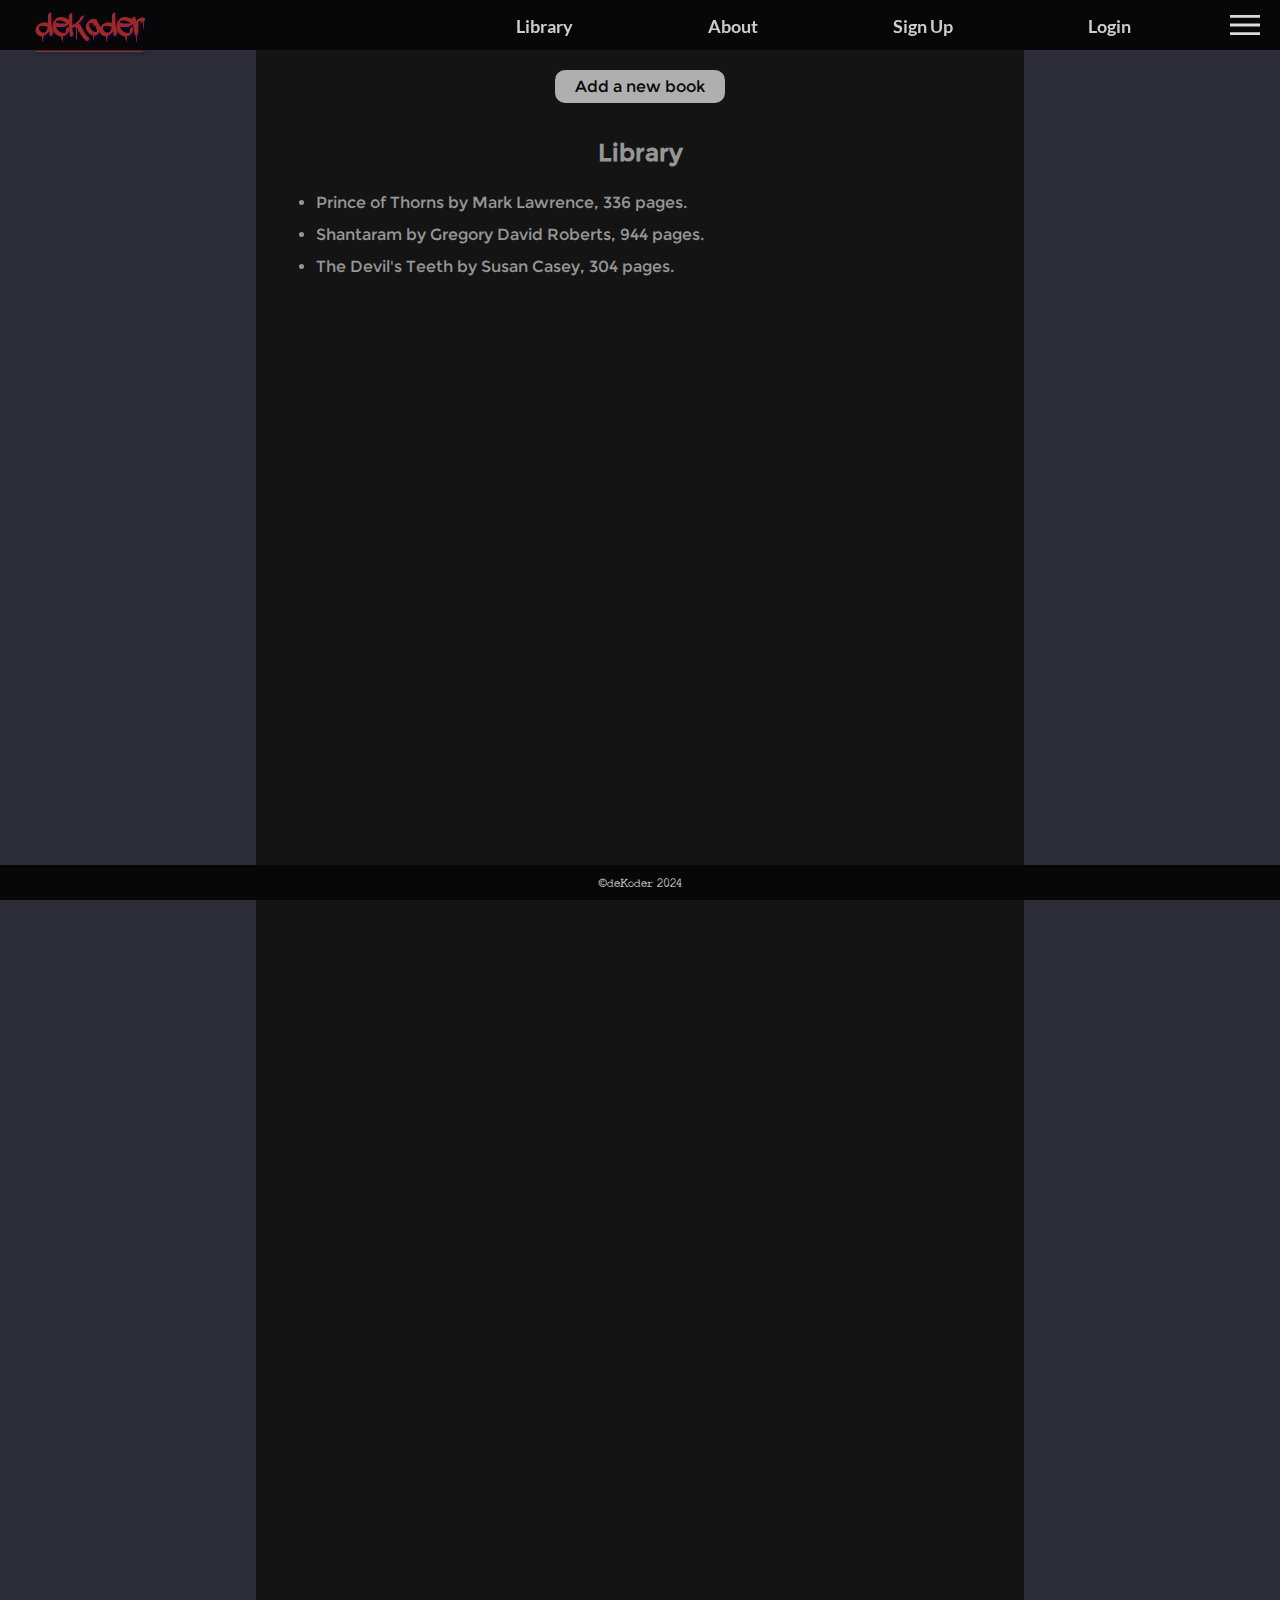
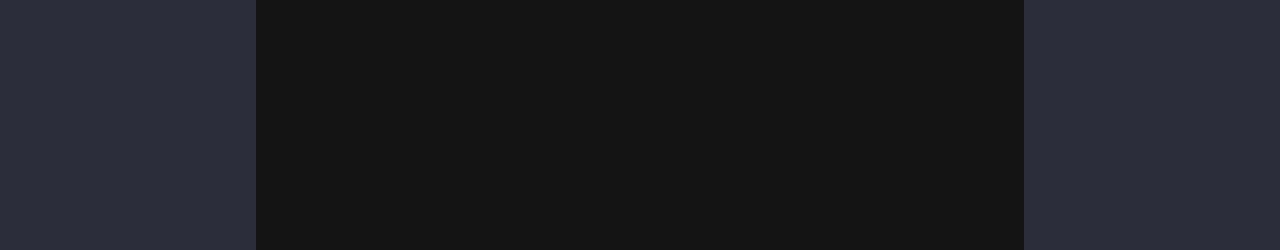
==== html/library.html @ 6b44e484 "Create HTML list of books and js to add new books" ====
<!-- TOP Projext 008-library -->
<!-- https://www.theodinproject.com/lessons/node-path-javascript-library -->
<!DOCTYPE html>
<html lang="en">

<head>
  <meta charset="UTF-8">
  <meta name="viewport" content="width=device-width, initial-scale=1.0">
  <link rel="stylesheet" href="../css/library.css">
  <!-- research more about location in html for external scripts + async/defer? -->
  <!-- defer loads script but prevents from running until html is parsed -->
  <script src="../js/headerDropDown.js" defer></script>
  <script src="../js/javascript.js" defer></script>
  <script src="../js/library.js" defer></script>
  <title>FR33FA11 | Library</title>
</head>

<body>
  <header class="z-index-2">
    <div id="logo-flex-container">
        <a href="../index.html" id="header-logo">deKoder</a>
    </div>
    <div class="header-links">
      <a href="../html/library.html" id="link-1">Library</a>
      <a href="" id="link-2">About</a>
      <a href="" id="link-3">Sign Up</a>
      <a href="" id="link-4">Login</a>
    </div>

    <img src="../img/burger-2.svg" alt="Menu Icon" id="burger-menu">
    <button id="burger-menu-btn"></button>
    
    <div id="header-dropdown-content">
        <a href="#">Login</a>
        <a href="#">Sign Up</a>
        <a href="#">About</a>
        <a href="#">Link 1</a>
        <a href="#">Link 2</a>
        <a href="#">Link 3</a>
    </div>

  </header>
  

  <!-- links -->
  <!-- target blank opens in new tab - rel prevents new website from knowing where the referral came from -->
  <!-- <a href="https://xyz.com" target="_blank" rel="noopener noreferrer">Write text here</a> -->


  <div class="view image">
    <div class="main">

      <div class="flex-center">
        <button type="button" id="new-book-btn">Add a new book</button>
      </div>

      <div id="new-book-form">
        <form action="https://httpbin.org/post" method="post" id="new-book-data">

          <button type="reset" id="close-form">X</button>

          <div id="library-form">
            <div class="input-div">
              <label for="title">Title</label>
              <input type="text" id="title"
                name="title"
                placeholder="Title...">
            </div>
            <div class="input-div">
              <label for="author">Author</label>
              <input type="text" id="author"
                name="author"
                placeholder="Author...">
            </div>
            <div class="input-div">
              <label for="pages">Pages</label>
              <input type="number" id="pages"
                name="pages"
                placeholder="# of pages...">
            </div>

            <div class="input-div">
              <label for="read">Read?</label>
              <select name="read" id="read">
                <option value="true">Yes</option>
                <option value="false">No</option>
              </select>
            </div>

            <div class="input-div">
              <button type="submit" id="submit-book-btn">Submit</button>
            </div>
          </div>
        
        </form>
      </div>

      
      <div id="book-list-container">
        <h2 class="flex-center">Library</h2>
        <ul id="book-list">

        </ul>
      </div>

    </div>
  </div>

  <footer class="z-index-2">
    <p>©deKoder 2024</p>
  </footer>
  
</body>

</html>

<!-- 
Commit 1 \\
Create html, css and js to display a form to add a new book

- Add button to open new book form
- Create HTML for new book form
- Style new book form
- Write css and js to toggle the visibility of the form

Commit 2
Create HTML list of books and write js to add new books to the array and DOM

 - Add more styling to new book form
 - Add three initial books to library array
 - Write js to get form inputs, convert to Book object and append to array
 - Format array items to string
 - Append books to ul
 - Append newly submitted books to html list and display
 - Use js to reset form after submission


 To do:
 - Read more about dialog element:
   https://developer.mozilla.org/en-US/docs/Web/HTML/Element/dialog 
-->
---- css/library.css ----
@import 'style.css';

.main {
    font-family: montserrat;
    font-size: 1.6rem;
}

.flex-center {
    display: flex;
    justify-content: center;
    align-items: center;
}

#new-book-btn {
    padding: 3px 20px;
    border-radius: 10px;
    margin-top: 20px;
    /* position: fixed;
    left: 3%;
    top: 50px */
}
#new-book-btn:hover {
    cursor: pointer;
}

#new-book-form {
    display: none;
    position: fixed;
    top: 50%;
    left: 50%;
    transform: translate(-50%, -50%);
    width: 400px;
    background-color: rgb(46, 46, 46);
    padding: 30px 0px;
    z-index: 3;
    border-radius: 10px;
    border: 2px solid rgba(255, 255, 255, 0.644);
}
#close-form {
    position: absolute;
    right: 0;
    top: 0;
    width: 30px;
    height: 25px;
    margin: 15px;
    border-radius: 7px;
    outline: 2px solid black;
}
#close-form:hover {
    cursor: pointer;
    background-color: rgba(185, 1, 1, 0.788);
    color: white;
}

#library-form {
    display: flex;
    flex-direction: column;
    align-items: center;
    color: rgb(240, 240, 240);
    width: 100%;
}

.input-div {
    display: flex;
    flex-direction: column;
    justify-content: flex-start;
    align-items: flex-start;
    padding: 10px 0px;
}

#library-form input, select {
    padding: 3px 10px;
    font-size: 1.3rem;
    border-radius: 7px;
    width: 300px;
    border: 2px solid black;
}

#library-form button {
    width: 300px;
    margin-top: 20px;
    border-radius: 7px;
    border: 2px solid black;
}

#library-form button:hover {
    cursor: pointer;
}

#book-list, #book-list-container {
    width: 100%;
}

#book-list-container h2 {
    margin-top: 30px;
}
#book-list {
    padding: 10px 0px 0px 60px;
}

#book-list li {
    padding-top: 5px;
}
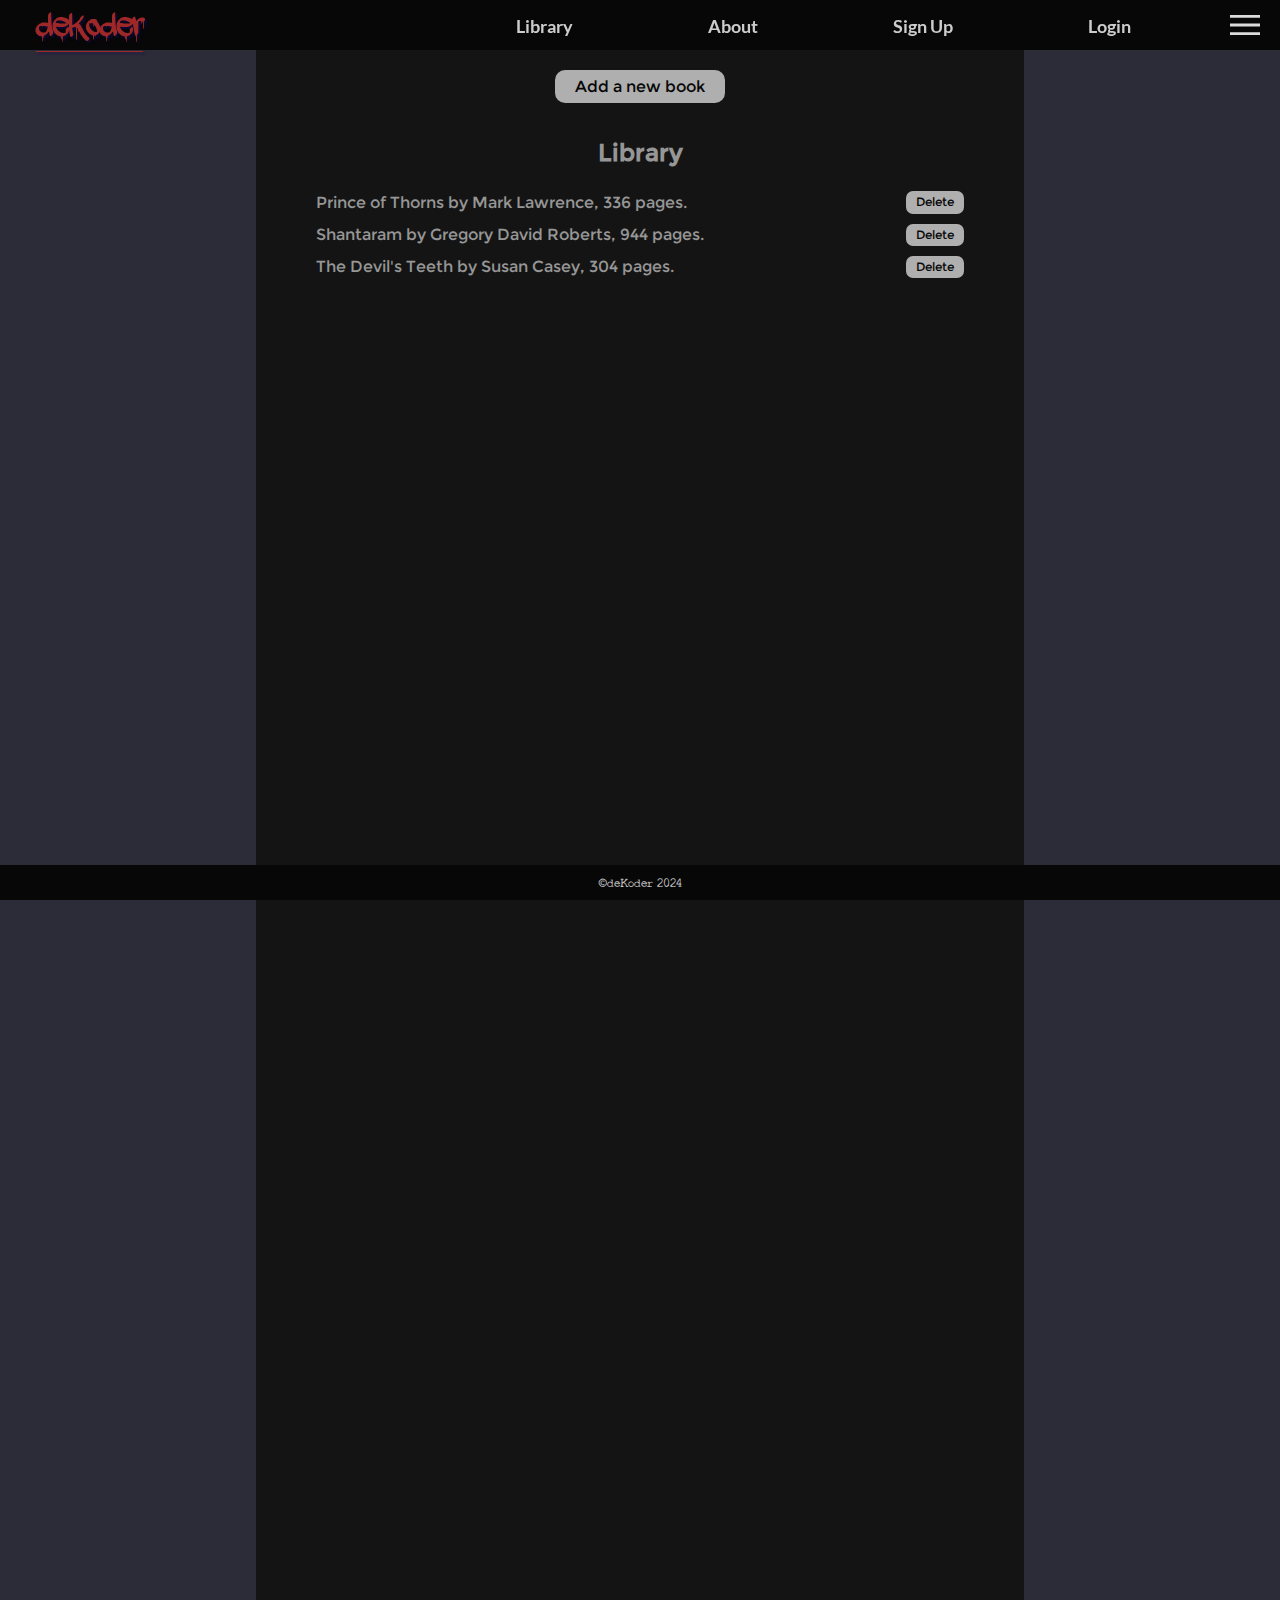
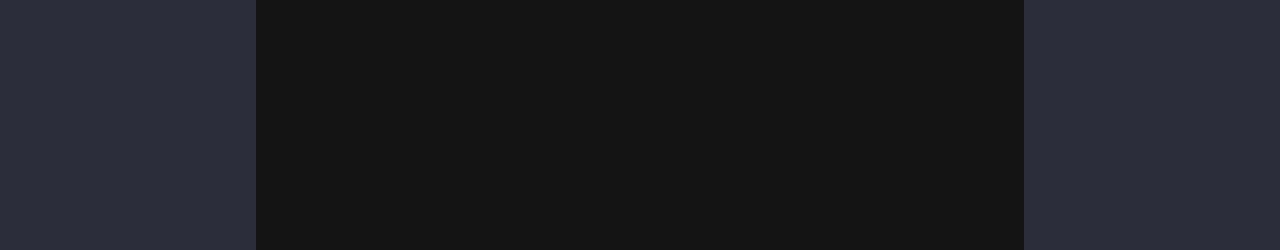
==== commit d3f3caf0: "Add a delete button to remove list items" ====
--- a/html/library.html
+++ b/html/library.html
@@ -123,7 +123,7 @@
 - Style new book form
 - Write css and js to toggle the visibility of the form
 
-Commit 2
+Commit 2 \\
 Create HTML list of books and write js to add new books to the array and DOM
 
  - Add more styling to new book form
@@ -134,8 +134,15 @@
  - Append newly submitted books to html list and display
  - Use js to reset form after submission
 
+Commit 3
+Add a delete button to remove individual list items
+
+ - Add a delete button to remove items from the library
+ - Style list items and related button
+ - Add a delete button to remove items from the library
 
  To do:
- - Read more about dialog element:
+ - Read more about dialog element for form display:
    https://developer.mozilla.org/en-US/docs/Web/HTML/Element/dialog 
+ - refactor js to avoid repetition
 -->--- a/css/library.css
+++ b/css/library.css
@@ -95,9 +95,22 @@
     margin-top: 30px;
 }
 #book-list {
-    padding: 10px 0px 0px 60px;
+    padding: 10px 60px 0px 60px;
 }
 
 #book-list li {
     padding-top: 5px;
+    display: flex;
+    justify-content: space-between;
+    align-items: center;
+}
+
+#book-list li button {
+    font-size: 1.2rem;
+    padding: 1px 10px;
+    border-radius: 7px;
+}
+
+#book-list li button:hover {
+    cursor: pointer;
 }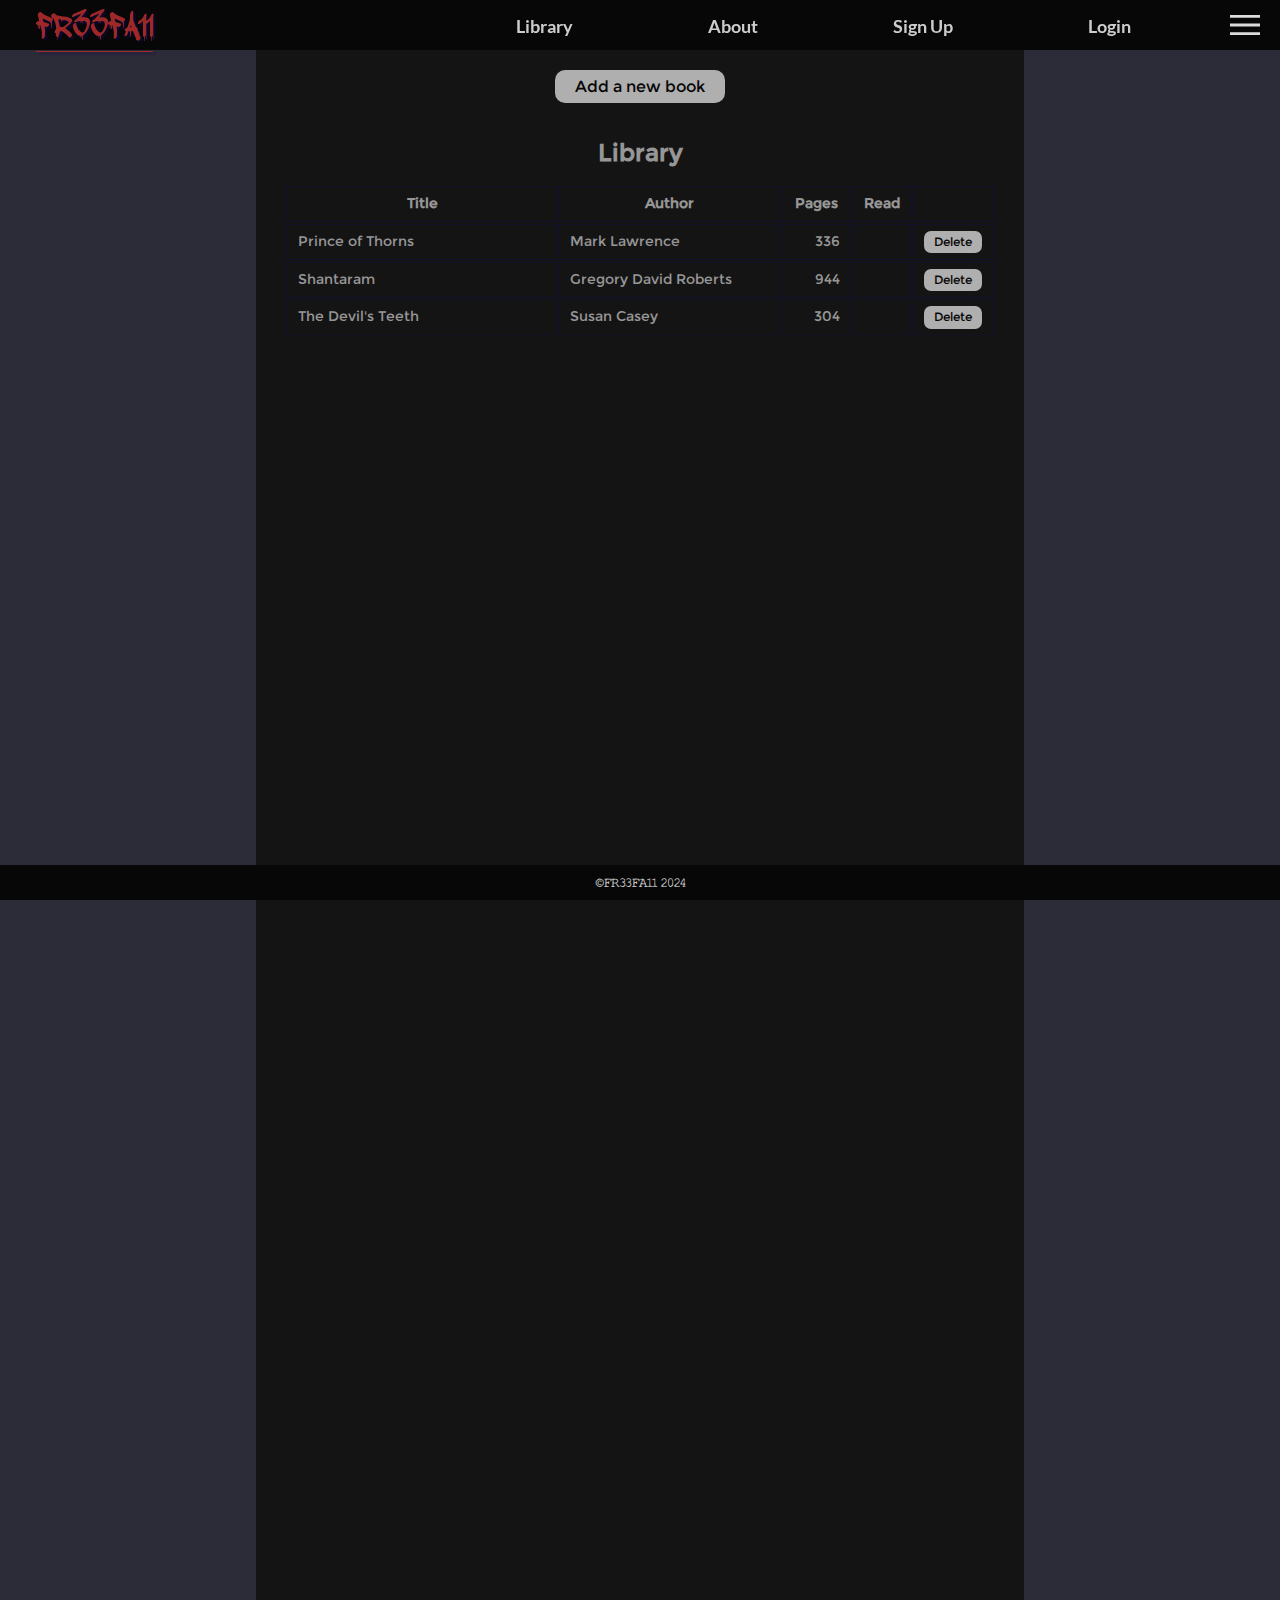
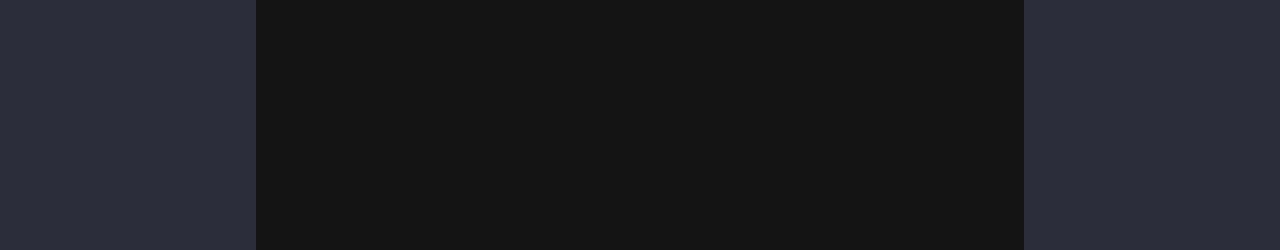
==== commit f4bfce11: "Replace book list with table and refactor js" ====
--- a/html/library.html
+++ b/html/library.html
@@ -18,7 +18,7 @@
 <body>
   <header class="z-index-2">
     <div id="logo-flex-container">
-        <a href="../index.html" id="header-logo">deKoder</a>
+        <a href="../index.html" id="header-logo">FR33FA11</a>
     </div>
     <div class="header-links">
       <a href="../html/library.html" id="link-1">Library</a>
@@ -103,11 +103,37 @@
         </ul>
       </div>
 
+
+      <div class="flex-center">
+        <table>
+          <thead>
+            <tr>
+              <th class="column-1">Title</th>
+              <th class="column-2">Author</th>
+              <th class="column-3">Pages</th>
+              <th class="column-4">Read</th>
+              <th class="column-5"></th>
+            </tr>
+          </thead>
+          <tbody id="book-table">
+            <!-- js fills rows -->
+          </tbody>
+        </table>
+      </div>
+
+
+
+
+
+
+
+
+
     </div>
   </div>
 
   <footer class="z-index-2">
-    <p>©deKoder 2024</p>
+    <p>©FR33FA11 2024</p>
   </footer>
   
 </body>
@@ -134,15 +160,22 @@
  - Append newly submitted books to html list and display
  - Use js to reset form after submission
 
-Commit 3
+Commit 3 \\
 Add a delete button to remove individual list items
 
  - Add a delete button to remove items from the library
  - Style list items and related button
  - Add a delete button to remove items from the library
 
+Commit 4
+Replace book list with table and refactor js
+
+ - Convert book list to table
+ - Create addRow function to avoid code repetition
+
  To do:
  - Read more about dialog element for form display:
    https://developer.mozilla.org/en-US/docs/Web/HTML/Element/dialog 
  - refactor js to avoid repetition
+ - change book list to table
 -->--- a/css/library.css
+++ b/css/library.css
@@ -113,4 +113,35 @@
 
 #book-list li button:hover {
     cursor: pointer;
+}
+
+
+table {
+    /* padding: 60px; */
+    font-size: 1.4rem;
+}
+td, th {
+    border: 1px dotted rgba(0, 0, 255, 0.24);
+    padding: 5px 10px;
+}
+.column-1 {
+    width: 270px;
+}
+.column-2 {
+    width: 220px;
+}
+.column-3 {
+    width: 70px;
+}
+.column-3-data {
+    text-align: right;
+}
+
+#delete-btn {
+    font-size: 1.2rem;
+    padding: 1px 10px;
+    border-radius: 7px;
+}
+#delete-btn:hover {
+    cursor: pointer;
 }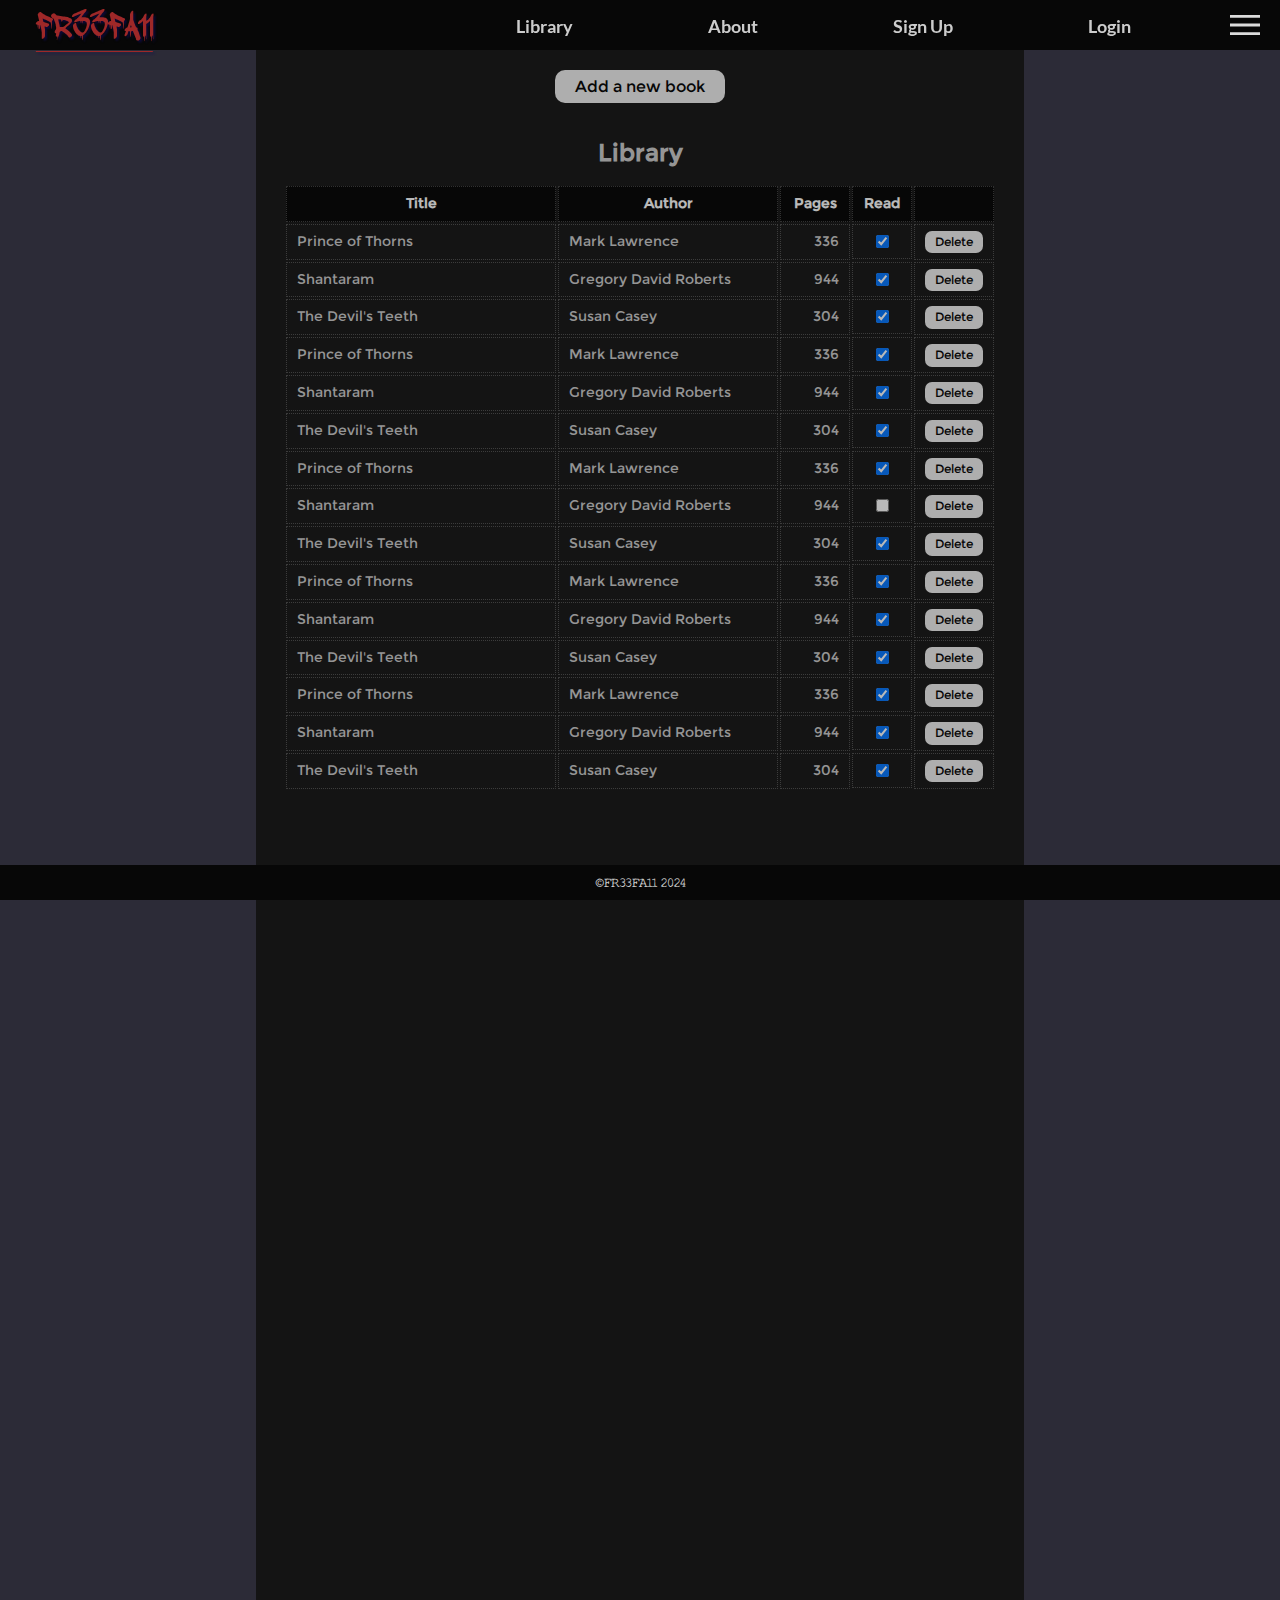
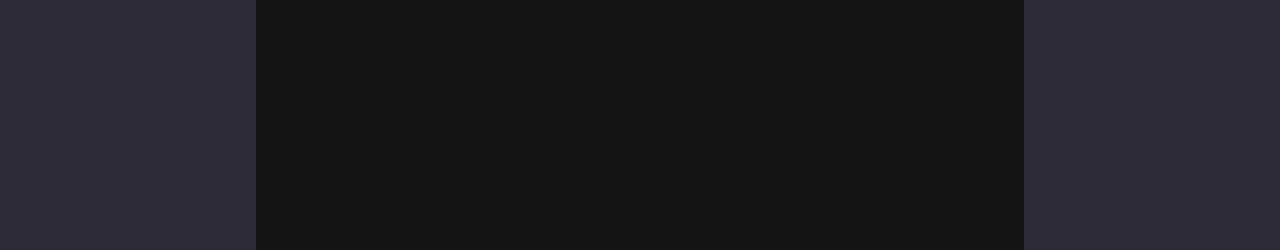
==== commit d24e7caa: "Add a checkbox to display and alter read status" ====
--- a/html/library.html
+++ b/html/library.html
@@ -167,15 +167,23 @@
  - Style list items and related button
  - Add a delete button to remove items from the library
 
-Commit 4
+Commit 4 \\
 Replace book list with table and refactor js
 
  - Convert book list to table
  - Create addRow function to avoid code repetition
 
+Commit 5
+Add a checkbox to display and alter read status
+
+ - Add read checkbox to table
+ - Toggle checkbox based on stored read status
+ - Change read true/false string to boolean value
+ - Change object read status on change of checkbox
+
  To do:
  - Read more about dialog element for form display:
    https://developer.mozilla.org/en-US/docs/Web/HTML/Element/dialog 
  - refactor js to avoid repetition
- - change book list to table
+ - consider adding checkbox and delete button to book object
 -->--- a/css/library.css
+++ b/css/library.css
@@ -120,9 +120,19 @@
     /* padding: 60px; */
     font-size: 1.4rem;
 }
+th {
+    position: sticky;
+    top: 50px;
+    z-index: 1;
+    background-color: black;
+    color: white;
+}
 td, th {
-    border: 1px dotted rgba(0, 0, 255, 0.24);
+    border: 1px dotted rgba(255, 255, 255, 0.24);
     padding: 5px 10px;
+}
+td {
+    height: 35px;
 }
 .column-1 {
     width: 270px;
@@ -136,6 +146,16 @@
 .column-3-data {
     text-align: right;
 }
+.column-4 {
+    width: 60px;
+}
+.column-4-data {
+    width: 100%;
+    height: 35px;
+    display: flex;
+    justify-content: center;
+    align-items: center;
+}
 
 #delete-btn {
     font-size: 1.2rem;
@@ -144,4 +164,8 @@
 }
 #delete-btn:hover {
     cursor: pointer;
+}
+
+.check:hover {
+    cursor: pointer;
 }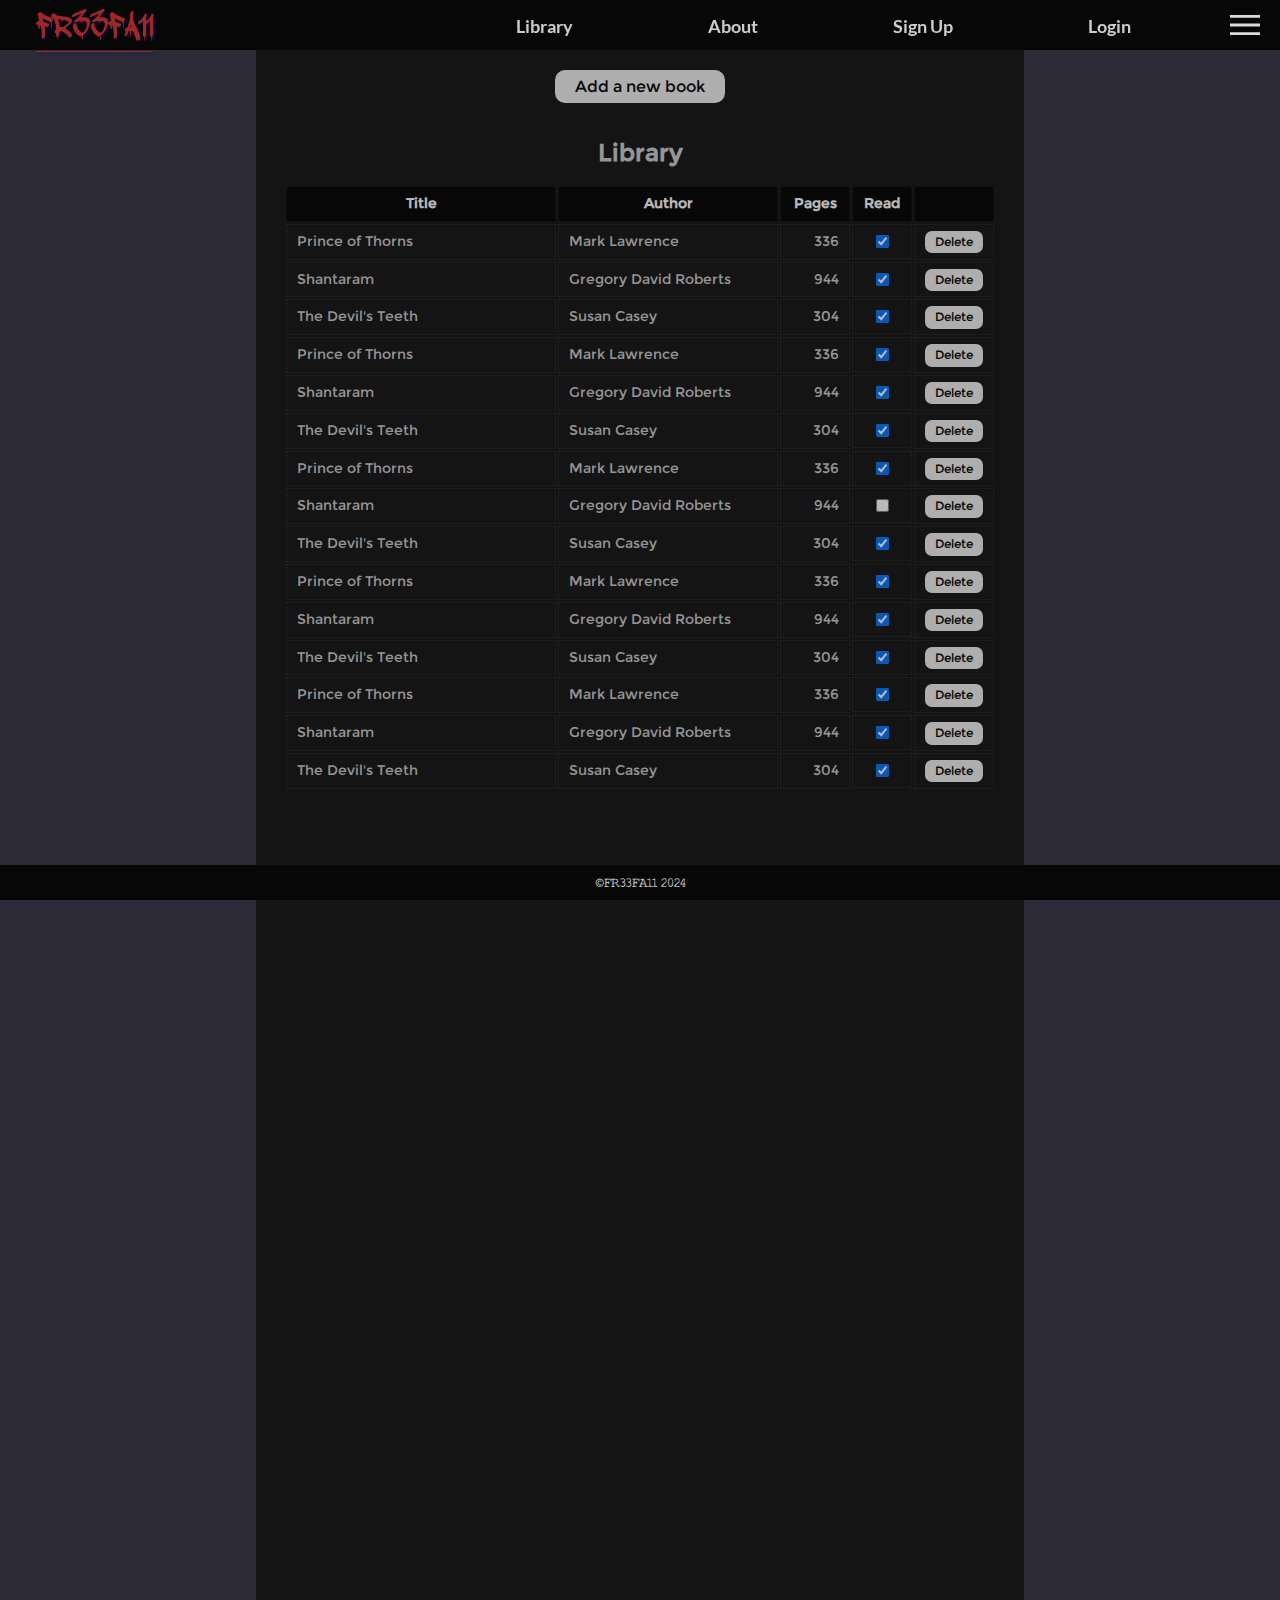
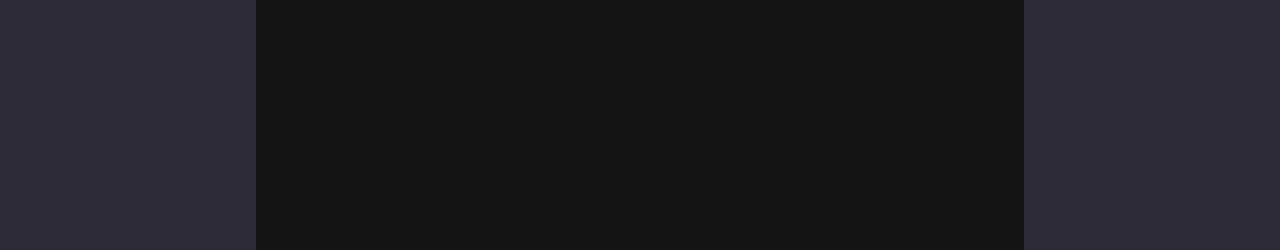
==== commit 5e7c23fd: "Streamline code" ====
--- a/html/library.html
+++ b/html/library.html
@@ -54,46 +54,47 @@
         <button type="button" id="new-book-btn">Add a new book</button>
       </div>
 
-      <div id="new-book-form">
-        <form action="https://httpbin.org/post" method="post" id="new-book-data">
-
-          <button type="reset" id="close-form">X</button>
-
-          <div id="library-form">
-            <div class="input-div">
-              <label for="title">Title</label>
-              <input type="text" id="title"
-                name="title"
-                placeholder="Title...">
+      <!-- <dialog id="new-book-dialog"> -->
+        <div id="new-book-form">
+          <form action="https://httpbin.org/post" method="post" id="new-book-data">
+            <button type="reset" id="close-form">X</button>
+            <div id="library-form">
+              <div class="input-div">
+                <label for="title">Title</label>
+                <input type="text" id="title"
+                  name="title"
+                  placeholder="Title..."
+                  required>
+              </div>
+              <div class="input-div">
+                <label for="author">Author</label>
+                <input type="text" id="author"
+                  name="author"
+                  placeholder="Author..."
+                  required>
+              </div>
+              <div class="input-div">
+                <label for="pages">Pages</label>
+                <input type="number" id="pages"
+                  name="pages"
+                  placeholder="# of pages..."
+                  required/>
+              </div>
+              <div class="input-div">
+                <label for="read">Read?</label>
+                <select name="read" id="read">
+                  <option value="true">Yes</option>
+                  <option value="false">No</option>
+                </select>
+              </div>
+              <div class="input-div">
+                <button type="submit" id="submit-book-btn">Submit</button>
+              </div>
             </div>
-            <div class="input-div">
-              <label for="author">Author</label>
-              <input type="text" id="author"
-                name="author"
-                placeholder="Author...">
-            </div>
-            <div class="input-div">
-              <label for="pages">Pages</label>
-              <input type="number" id="pages"
-                name="pages"
-                placeholder="# of pages...">
-            </div>
-
-            <div class="input-div">
-              <label for="read">Read?</label>
-              <select name="read" id="read">
-                <option value="true">Yes</option>
-                <option value="false">No</option>
-              </select>
-            </div>
-
-            <div class="input-div">
-              <button type="submit" id="submit-book-btn">Submit</button>
-            </div>
-          </div>
         
-        </form>
-      </div>
+          </form>
+        </div>
+      <!-- </dialog> -->
 
       
       <div id="book-list-container">
@@ -173,7 +174,7 @@
  - Convert book list to table
  - Create addRow function to avoid code repetition
 
-Commit 5
+Commit 5 \\
 Add a checkbox to display and alter read status
 
  - Add read checkbox to table
@@ -181,6 +182,15 @@
  - Change read true/false string to boolean value
  - Change object read status on change of checkbox
 
+
+ Commit 6 \\
+Streamline code
+
+ - Streamlined column creation through use of for loops
+ - Added logic to avoid submitting books without all req data
+ - Attempted to use dialog but encountered weird duplication bug
+
+
  To do:
  - Read more about dialog element for form display:
    https://developer.mozilla.org/en-US/docs/Web/HTML/Element/dialog 
--- a/css/library.css
+++ b/css/library.css
@@ -128,7 +128,7 @@
     color: white;
 }
 td, th {
-    border: 1px dotted rgba(255, 255, 255, 0.24);
+    border: 1px dotted rgba(255, 255, 255, 0.103);
     padding: 5px 10px;
 }
 td {
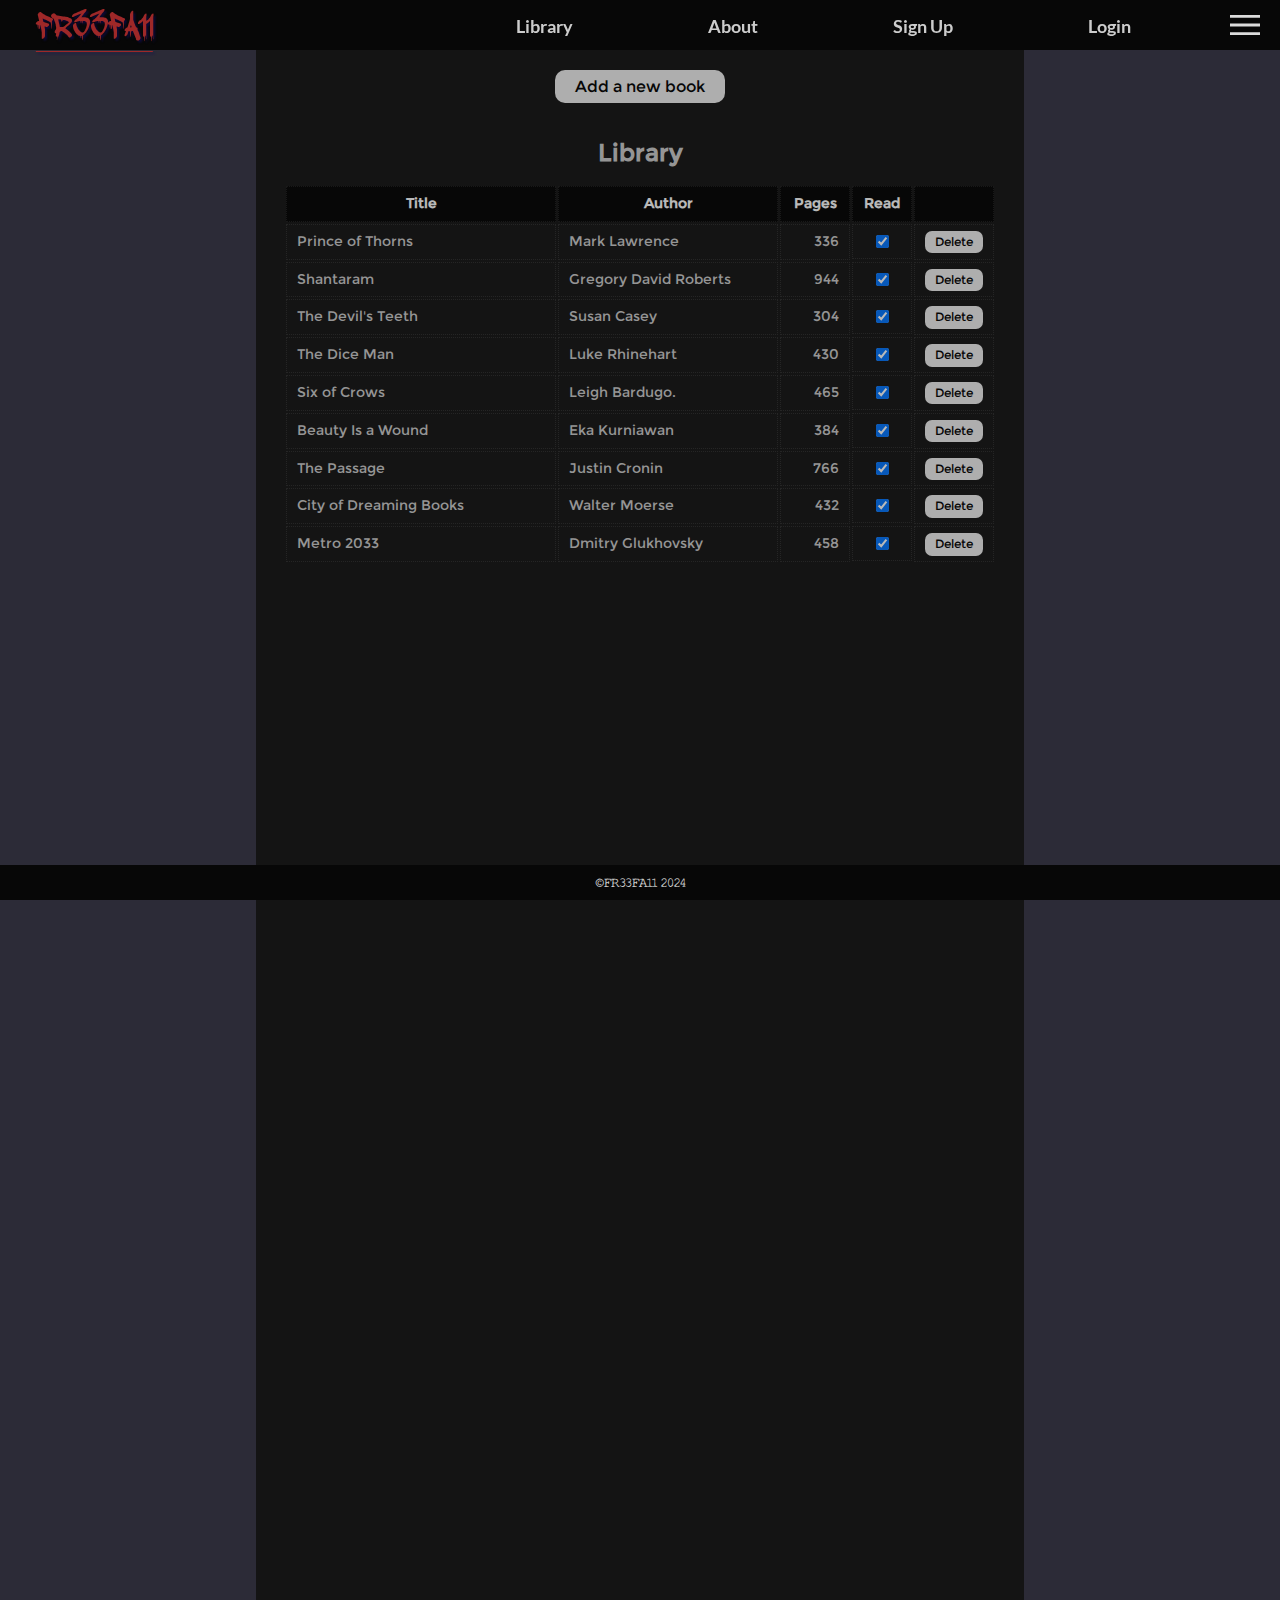
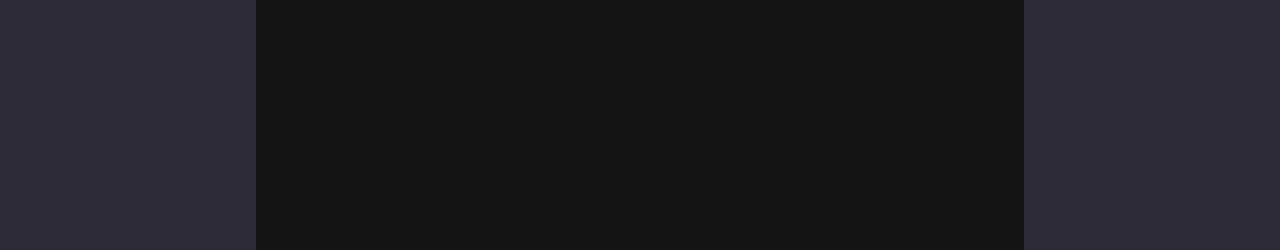
==== commit 5bb107f1: "Reorganise code to use js class" ====
--- a/html/library.html
+++ b/html/library.html
@@ -55,7 +55,7 @@
       </div>
 
       <!-- <dialog id="new-book-dialog"> -->
-        <div id="new-book-form">
+        <div id="new-book-form-container">
           <form action="https://httpbin.org/post" method="post" id="new-book-data">
             <button type="reset" id="close-form">X</button>
             <div id="library-form">
@@ -121,15 +121,6 @@
           </tbody>
         </table>
       </div>
-
-
-
-
-
-
-
-
-
     </div>
   </div>
 
@@ -190,6 +181,12 @@
  - Added logic to avoid submitting books without all req data
  - Attempted to use dialog but encountered weird duplication bug
 
+ Commit 7
+
+ - Convert Book object to class
+ - Add read checkbox and delete button to book object
+ - Add event listener to close new book form on escape press
+ - Autofocus title input on new book form open
 
  To do:
  - Read more about dialog element for form display:
--- a/css/library.css
+++ b/css/library.css
@@ -23,7 +23,7 @@
     cursor: pointer;
 }
 
-#new-book-form {
+#new-book-form-container {
     display: none;
     position: fixed;
     top: 50%;
@@ -157,12 +157,12 @@
     align-items: center;
 }
 
-#delete-btn {
+.delete-btn {
     font-size: 1.2rem;
     padding: 1px 10px;
     border-radius: 7px;
 }
-#delete-btn:hover {
+.delete-btn:hover {
     cursor: pointer;
 }
 
